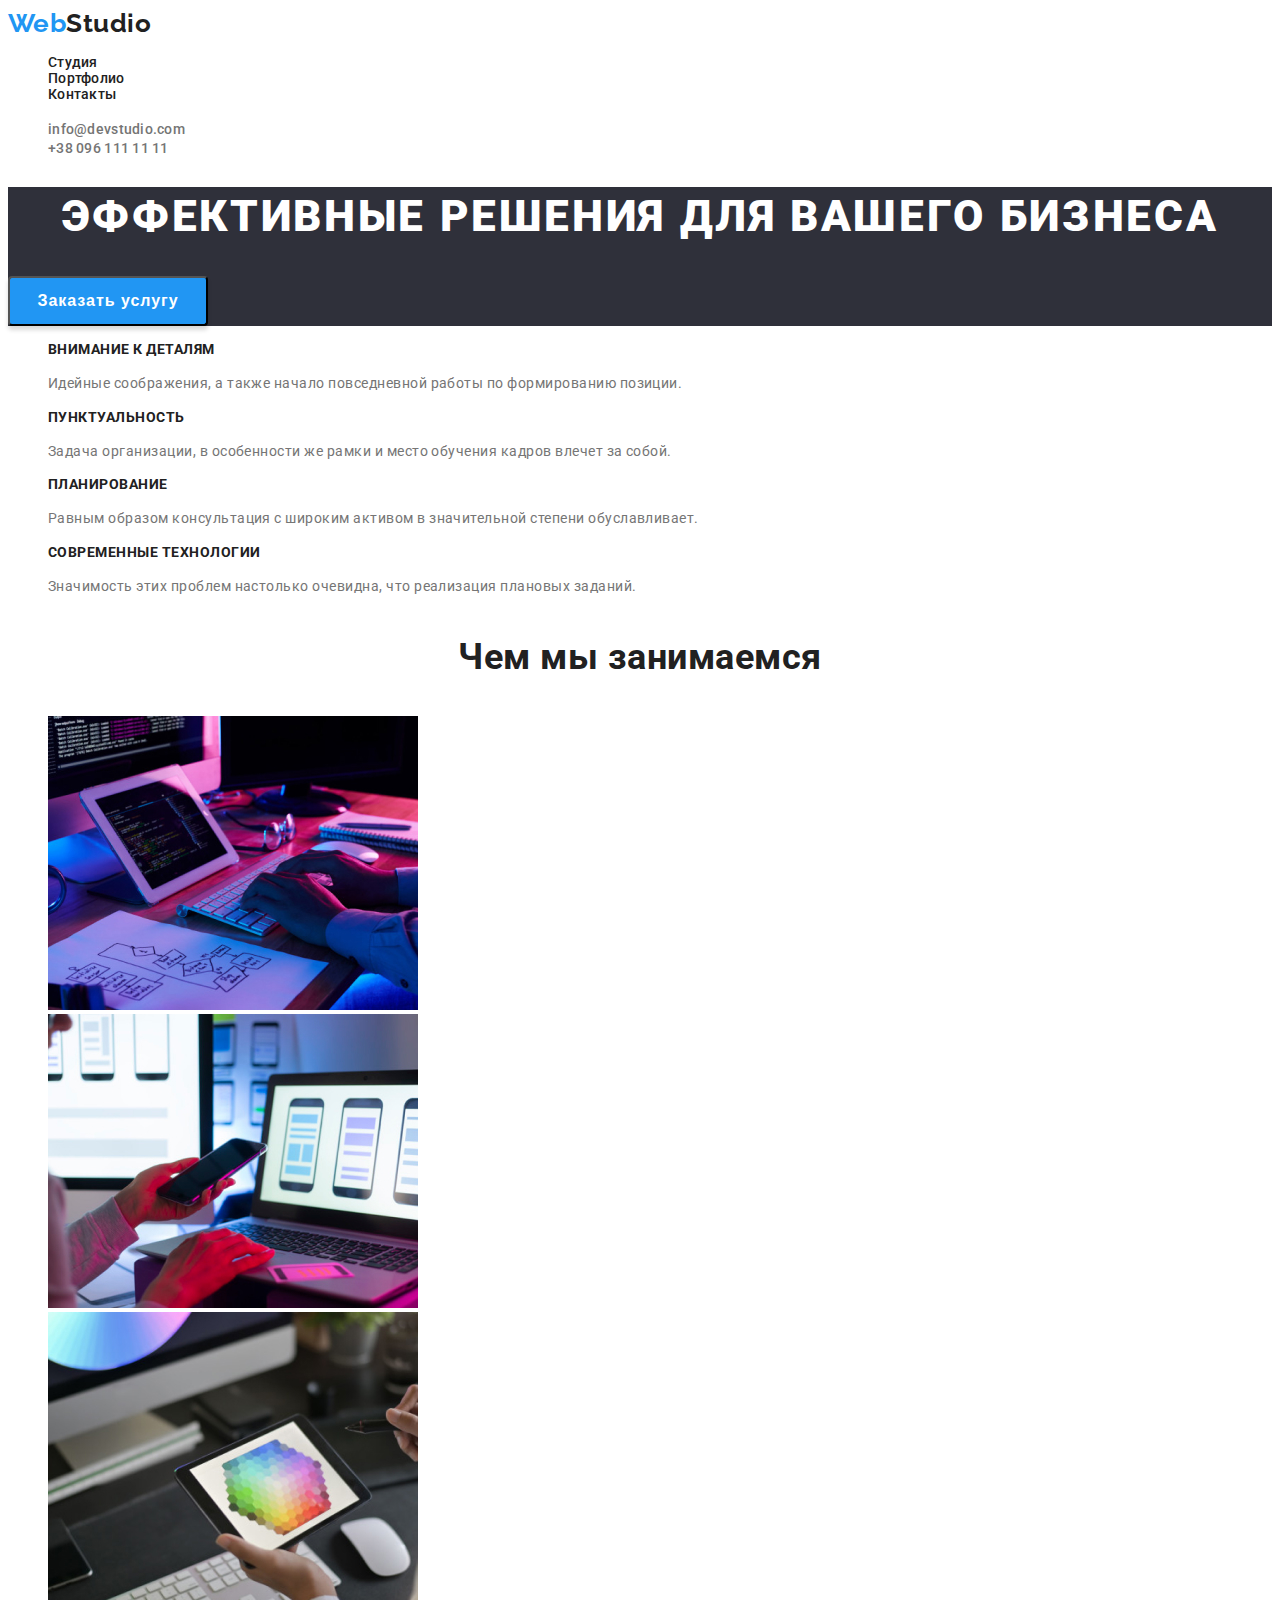
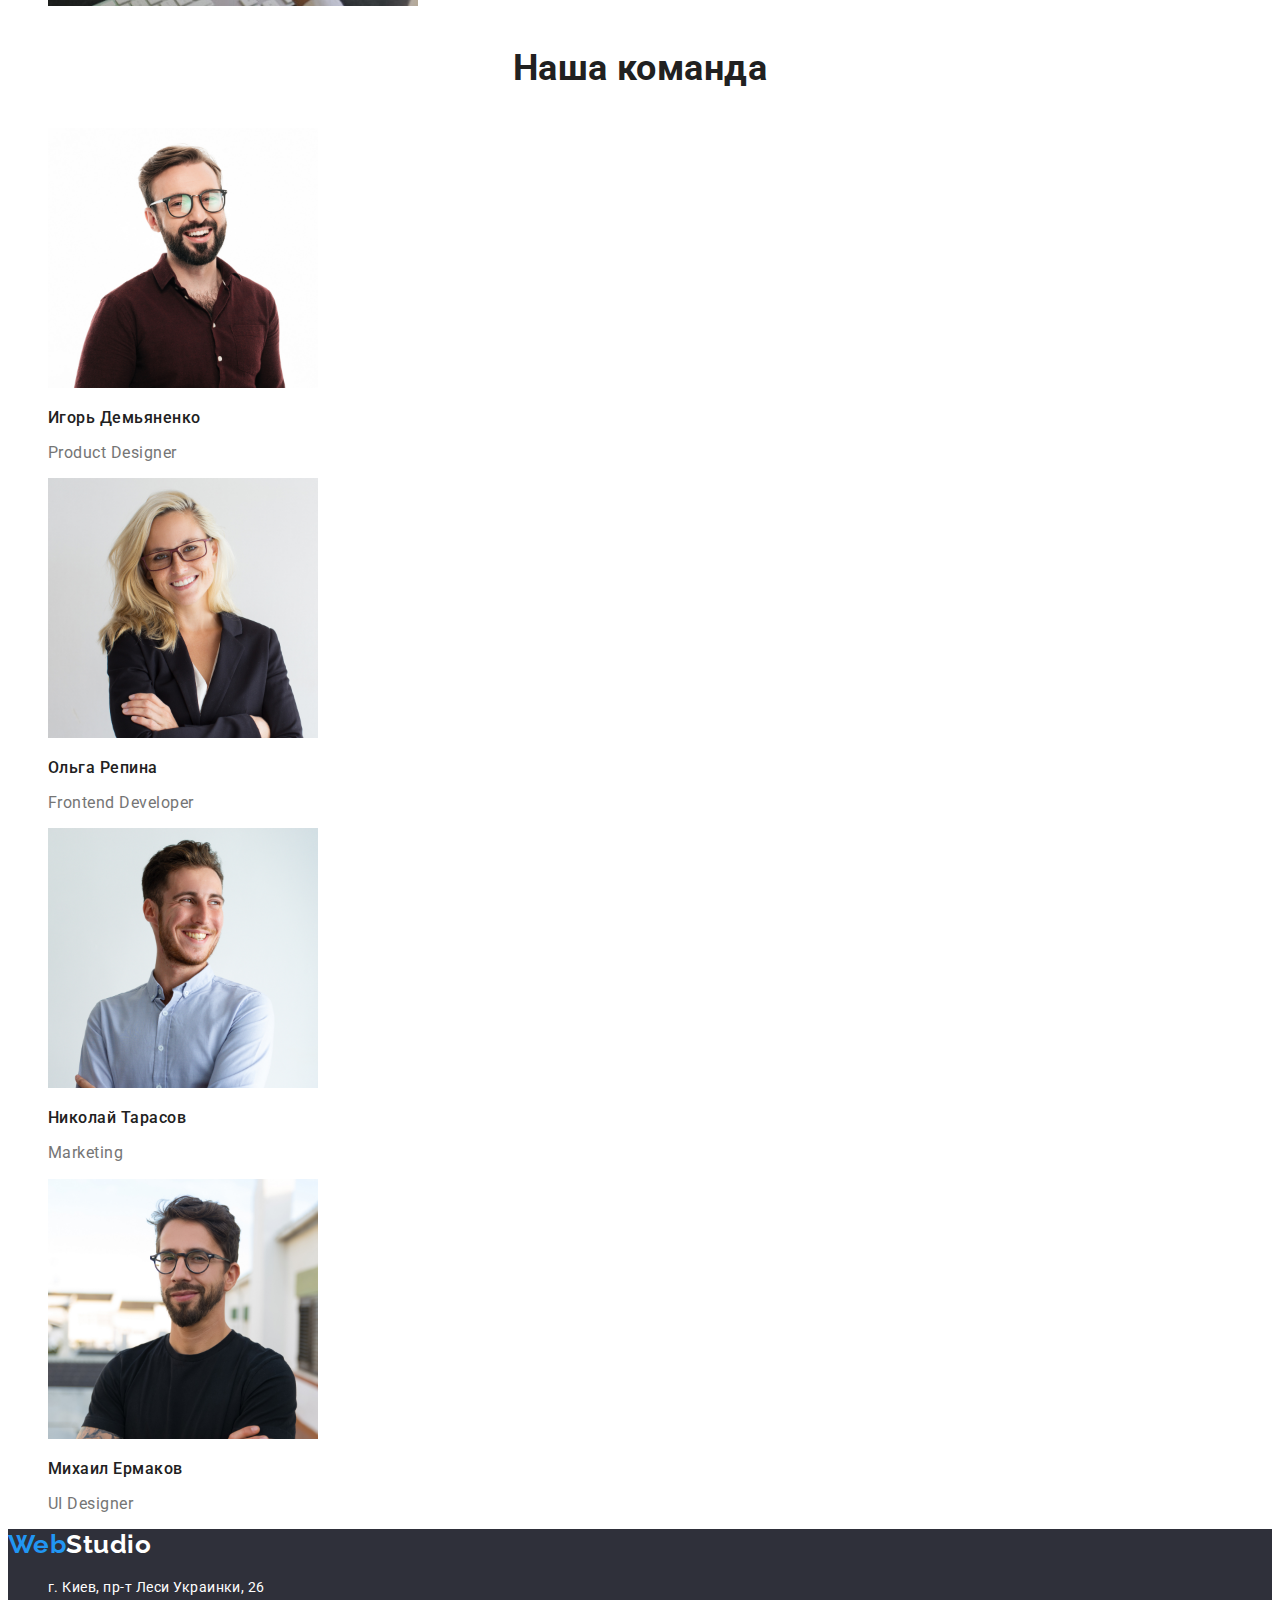
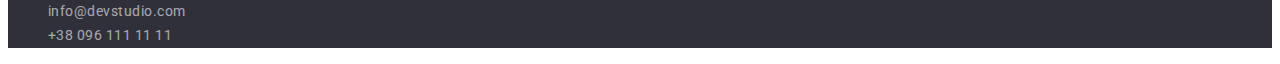
==== index.html @ a6983b5f "Add files via upload" ====
<!DOCTYPE html>
<html lang="ru">
  <head>
    <meta charset="UTF-8" />
    <meta http-equiv="X-UA-Compatible" content="IE=edge" />
    <meta name="viewport" content="width=device-width, initial-scale=1.0" />
    <title>Web Studio</title>
    <link rel="preconnect" href="https://fonts.googleapis.com">
<link rel="preconnect" href="https://fonts.gstatic.com" crossorigin><link rel="preconnect" href="https://fonts.googleapis.com">
<link rel="preconnect" href="https://fonts.gstatic.com" crossorigin>
<link href="https://fonts.googleapis.com/css2?family=Raleway:wght@700&family=Roboto:wght@400;500;700;900&display=swap" rel="stylesheet"/>
 <link rel="stylesheet" href="./css/styles.css" />
  </head>
  <body>
    <!-- Верхняя линия -->
    <header class="header">
      <nav class="navigation">
        <a href="/" lang="en" class="logo link"
          >Web<span class="logo-dark">Studio</span>
        </a>

        <ul class="menu list">
          <li class="menu-item"><a href="./index.html" class="menu-link link">Студия</a></li>
          <li class="menu-item"><a href="./portfolio.html" class="menu-link link">Портфолио</a></li>
          <li class="menu-item"><a href="" class="menu-link link">Контакты</a></li>
        </ul>
      </nav>

      <ul class="contact-list list">
        <li class="contact-item">
          <a href="mailto:info@devstudio.com" class="mail-header link">info@devstudio.com</a>
        </li>
        <li class="contact-item">
          <a href="tel:+380961111111" class="phone-number-header link">+38 096 111 11 11</a>
        </li>
      </ul>
    </header>

    <main>
      <!-- Шапка -->
      <section class="hero">
        <h1 class="hero-tite">Эффективные решения для вашего бизнеса</h1>

        <button type="button" class="hero-button">Заказать услугу</button>
      </section>

      <!-- Особенности -->
      <section class="specialization">
        <h2 hidden>Наши особенности</h2>
        <ul class="specialization-list list">
          <li class="specialization-item">
            <h3 class="specialization-title">Внимание к деталям</h3>
            <p class="specialization-text">
              Идейные соображения, а также начало повседневной работы по
              формированию позиции.
            </p>
          </li>
          <li class="specialization-item">
            <h3 class="specialization-title">Пунктуальность</h3>
            <p class="specialization-text">
              Задача организации, в особенности же рамки и место обучения кадров
              влечет за собой.
            </p>
          </li>
          <li class="specialization-item">
            <h3 class="specialization-title">Планирование</h3>
            <p class="specialization-text">
              Равным образом консультация с широким активом в значительной
              степени обуславливает.
            </p>
          </li>
          <li class="specialization-item">
            <h3 class="specialization-title">Современные технологии</h3>
            <p class="specialization-text">
              Значимость этих проблем настолько очевидна, что реализация
              плановых заданий.
            </p>
          </li>
        </ul>
      </section>
      <!-- Чем мы занимаемся -->
      <section class="our-work">
        <h2 class="our-work-title title">Чем мы занимаемся</h2>
        <ul class="our-work-list list">
          <li class="our-work-item">
            <img
              src="./images/page-proofs.jpg"
              alt="Верстка"
              width="370"
              height="294"
            />
          </li>
          <li class="our-work-item">
            <img
              src="./images/design.jpg"
              alt="Дизайн"
              width="370"
              height="294"
            />
          </li>
          <li class="our-work-item">
            <img
              src="./images/external-design.jpg"
              alt="Внешний дизайн"
              width="370"
              height="294"
            />
          </li>
        </ul>
      </section>
      
      <!-- Наша команда -->
      <section class="our-team">
        <h2 class="our-team-title title">Наша команда</h2>
        <ul class="our-team-list list">
          <li class="our-team-item">
            <img
              src="./images/team/photo1.jpg"
              alt="Игорь Демьяненко"
              width="270"
              height="260"
            />
            <h3 class="our-team-name">Игорь Демьяненко</h3>
            <p lang="en" class="our-team-text">Product Designer</p>
          </li>

          <li class="our-team-item">
            <img
              src="./images/team/photo2.jpg"
              alt="Ольга Репина"
              width="270"
              height="260"
            />
            <h3 class="our-team-name">Ольга Репина</h3>
            <p lang="en" class="our-team-text">Frontend Developer</p>
          </li>

          <li class="our-team-item">
            <img
              src="./images/team/photo3.jpg"
              alt="Николай Тарасов"
              width="270"
              height="260"
            />
            <h3 class="our-team-name">Николай Тарасов</h3>
            <p lang="en" class="our-team-text">Marketing</p>
          </li>

          <li class="our-team-item">
            <img
              src="./images/team/photo4.jpg"
              alt="Михаил Ермаков"
              width="270"
              height="260"
            />
            <h3 class="our-team-name">Михаил Ермаков</h3>
            <p lang="en" class="our-team-text">UI Designer</p>
          </li>
        </ul>
      </section>
    </main>

    <!-- Подвал -->
    <footer class="footer">
      <a href="/" lang="en" class="logo link"
        >Web<span class="logo-light">Studio</span></a
      >

      <address>
        <ul class="contact-list list">
          <li class="contact-list-item">
            <a
              href="https://goo.gl/maps/c3DatfC8NeGpE9Bo7"
              target="_blank"
              rel="noopener noreferrer"
              class="contact-link link"
              >г. Киев, пр-т Леси Украинки, 26</a
            >
          </li>
          <li class="contact-footer">
            <a href="mailto:info@devstudio.com" class="mail-footer link">info@devstudio.com</a>
          </li>
          <li class="contact-footer ">
            <a href="tel:+380961111111" class="phone-number-footer link">+38 096 111 11 11</a>
          </li>
        </ul>
      </address>
    </footer>
  </body>
</html>
---- css/styles.css ----
/*osnva color:212121 # 
vtorichnii color: #757575
shapka color: #FFFFFF;
background: #2F303A;
*/



:root  {
 --primery-text-color:#212121;
 --title-text-color: #212121;
 --text-color:#757575;
 --accent-color:#2196F3;
 --primary-background-color:#FFFFFF;
 --hero-background: #2F303A;
 --rgba-footer:rgba(255, 255, 255, 0.6);
 --portfolio-color-button: #F5F4FA;
}
body {
    font-family: Roboto, sans-serif;
    letter-spacing: 0.03em;
    color: #212121;;
}

.list {
    list-style: none;
}

.link {
    text-decoration: none;
}

.title {
    font-weight: 700;
    font-size: 36px;
    line-height: 1.6;
    text-align: center;
}

/*======================LOGO=====================*/

.logo {
    font-family: 'Raleway';
    font-weight: 700;
    font-size: 26px;
    line-height: 1.2;

    color: #2196F3;
}

.logo-dark {
    color: #212121;
}

.logo-light {
    color: #FFFFFF;

    /*======================HEADER=====================*/

}
.header {
    background: #FFFFFF
}

/*MENU*/

.menu-item {
    font-weight: 500;
    font-size: 14px;
    line-height: 1.14;
    letter-spacing: 0.02em;

}

.menu-link:hover,
.menu-link:focus {
    color: #2196F3
}

.menu-link {
    color: #212121
}

.mail-header {
    font-weight: 500;
    font-size: 14px;
    line-height: 1.14;
    letter-spacing: 0.02em;

    color: #757575

}
.mail-header:hover,
.mail-header:focus {
    color: #2196F3
}

.phone-number-header {
    font-weight: 500;
    font-size: 14px;
    line-height: 1.14;
    letter-spacing: 0.02em;

    color: #757575
}
.phone-number-header:hover,
.phone-number-header:focus {
    color: #2196F3

}

/*======================HERO=====================*/

.hero {
    background: #2F303A;
}

/*TITLE*/

.hero-tite {
    font-weight: 900;
        font-size: 44px;
        line-height: 1.36;
        text-align: center;
        letter-spacing: 0.06em;
        text-transform: uppercase;
    
        color: #FFFFFF;
}

/*BUTTON*/

.hero-button {
    font-weight: 700;
        font-size: 16px;
        line-height: 1.9;
        letter-spacing: 0.06em;
    
        color: #FFFFFF;

    width: 200px;
        height: 50px;
        left: 700px;
        top: 430px;
    
        background: #2196F3;
        box-shadow: 0px 4px 4px rgba(0, 0, 0, 0.15);
        border-radius: 4px;

            cursor: pointer;
}
.hero-button:hover,
.hero-button:focus {
    font-weight: 700;
        font-size: 16px;
        line-height: 1.9;
        letter-spacing: 0.06em;
    
        color: #FFFFFF;

    width: 200px;
    height: 50px;
    left: 700px;
    top: 430px;

    background: #188CE8;
    box-shadow: 0px 4px 4px rgba(0, 0, 0, 0.15);
    border-radius: 4px;
   
}

/*======================SPECIALIZATION=====================*/

.specialization-title {
    font-weight: 700;
        font-size: 14px;
        line-height: 1.14;
        text-transform: uppercase;
    
}

.specialization-text {
        font-size: 14px;
        line-height: 1.7;
        
         color: #757575;
}

/*======================OUR WORK=====================*/



/*======================OUR TEAM=====================*/

.our-team-name {
    font-weight: 500;
        font-size: 16px;
        line-height: 1.2;
}

.our-team-text {
        font-size: 16px;
        line-height: 1.2;
    
        color: #757575
}

/*======================FOOTER=====================*/

.footer {
    background: #2F303A;
}

.contact-link {
    font-style: normal;
     font-weight: 400;
        font-size: 14px;
        line-height: 1.7;
    
        color: #FFFFFF;
}
.contact-link:hover,
.contact-link:focus {
    color: #2196F3
}

/*MAIL*/

.mail-footer {
    font-style: normal;
        font-weight: 400;
        font-size: 14px;
        line-height: 1.7;
    
        color: rgba(255, 255, 255, 0.6);
}
.mail-footer:hover,
.mail-footer:focus {
    color: #2196F3
}

/*PHONE*/

.phone-number-footer {
    font-style: normal;
        font-weight: 400;
        font-size: 14px;
        line-height: 1.7;
        color: rgba(255, 255, 255, 0.6);
}
.phone-number-footer:hover,
.phone-number-footer:focus {
    color: #2196F3
}

/*======================PORTFOLIO PAGE=====================*/

.filter-button {
    font-weight: 500;
        font-size: 16px;
        line-height: 1.6;
        text-align: center;
    
        background: #F5F4FA;
        border-radius: 4px;
        cursor: pointer;
}
.filter-button:hover,
.filter-button:focus {
    background: #2196F3;
    color: #FFFFFF;
        box-shadow: 0px 3px 1px rgba(0, 0, 0, 0.1), 0px 1px 2px rgba(0, 0, 0, 0.08), 0px 2px 2px rgba(0, 0, 0, 0.12);
        border-radius: 4px;
}

.potfolio-title {
    font-weight: 700;
    font-size: 18px;
    line-height: 2;
    letter-spacing: 0.06em;
}


.potfolio-text {
    font-size: 16px;
    line-height: 1.9;

    color: #757575;
}
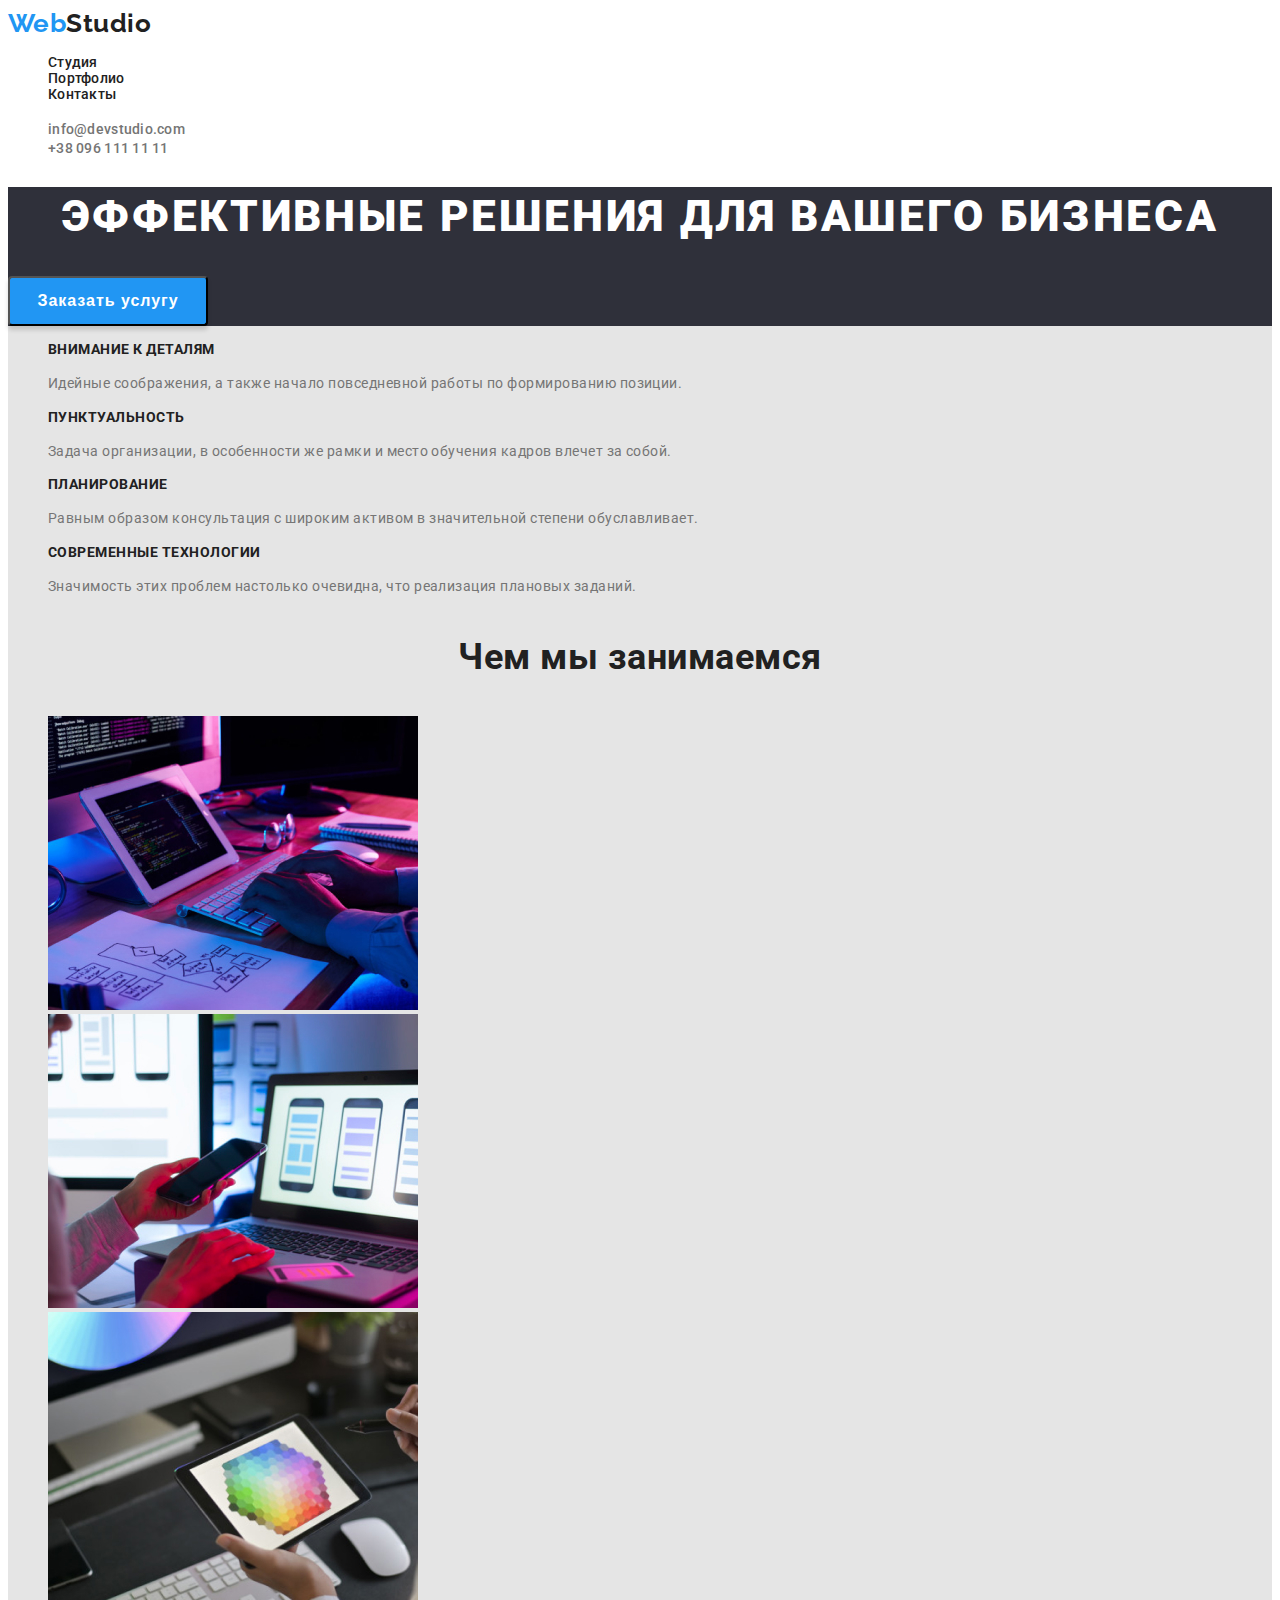
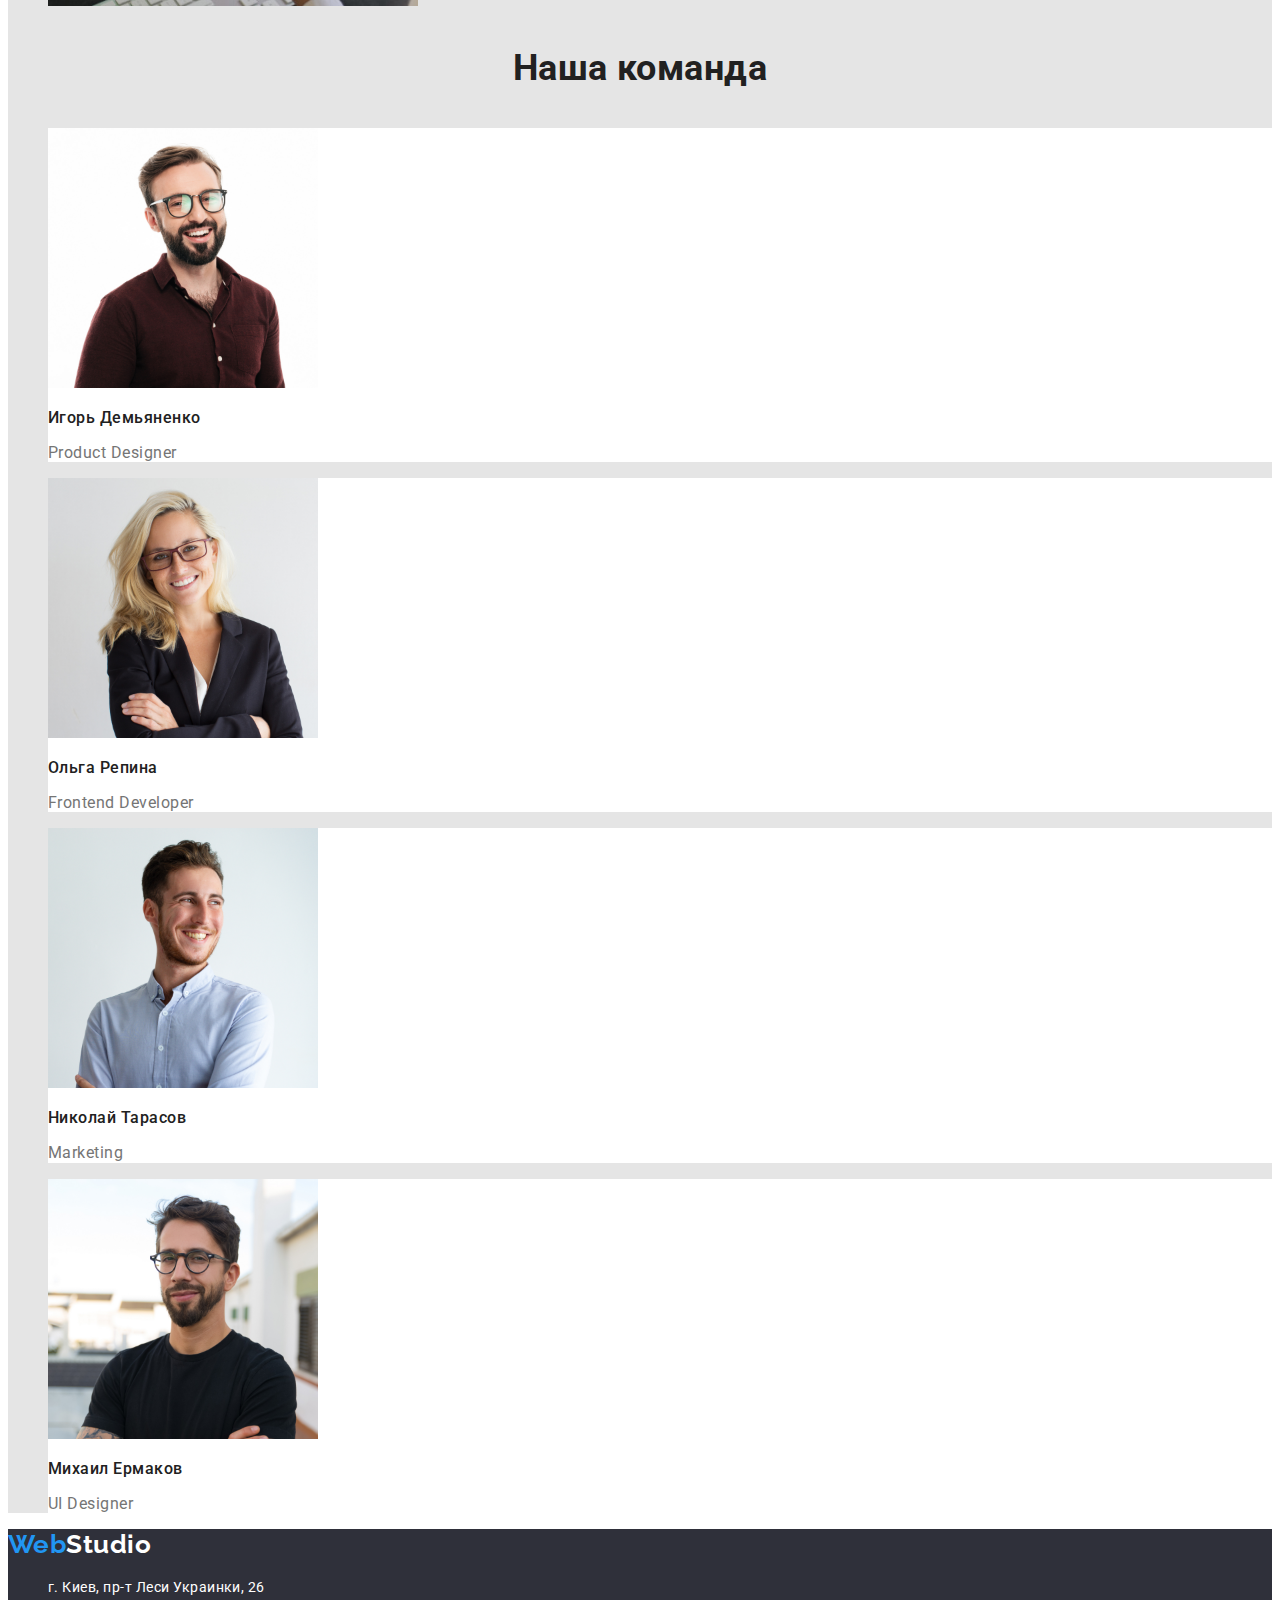
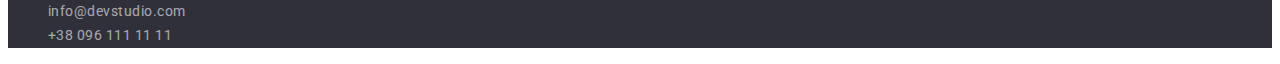
==== commit 936b6c25: "Add files via upload" ====
--- a/index.html
+++ b/index.html
@@ -36,7 +36,7 @@
       </ul>
     </header>
 
-    <main>
+    <main class="studio-main">
       <!-- Шапка -->
       <section class="hero">
         <h1 class="hero-tite">Эффективные решения для вашего бизнеса</h1>
--- a/css/styles.css
+++ b/css/styles.css
@@ -58,9 +58,6 @@
     /*======================HEADER=====================*/
 
 }
-.header {
-    background: #FFFFFF
-}
 
 /*MENU*/
 
@@ -207,10 +204,6 @@
 
 /*======================FOOTER=====================*/
 
-.footer {
-    background: #2F303A;
-}
-
 .contact-link {
     font-style: normal;
      font-weight: 400;
@@ -253,6 +246,25 @@
     color: #2196F3
 }
 
+/*======================BACKGROUND=====================*/
+.footer {
+    background: #2F303A;
+}
+.header {
+    background: #FFFFFF
+}
+.studio-main {
+    background: #E5E5E5;
+}
+.our-team-item {
+    background: #FFFFFF;
+}
+.portfolio-main {
+    background: #E5E5E5; 
+}
+.portfolio-item {
+background: #FFFFFF;
+}
 /*======================PORTFOLIO PAGE=====================*/
 
 .filter-button {
@@ -286,4 +298,5 @@
     line-height: 1.9;
 
     color: #757575;
-}+}
+
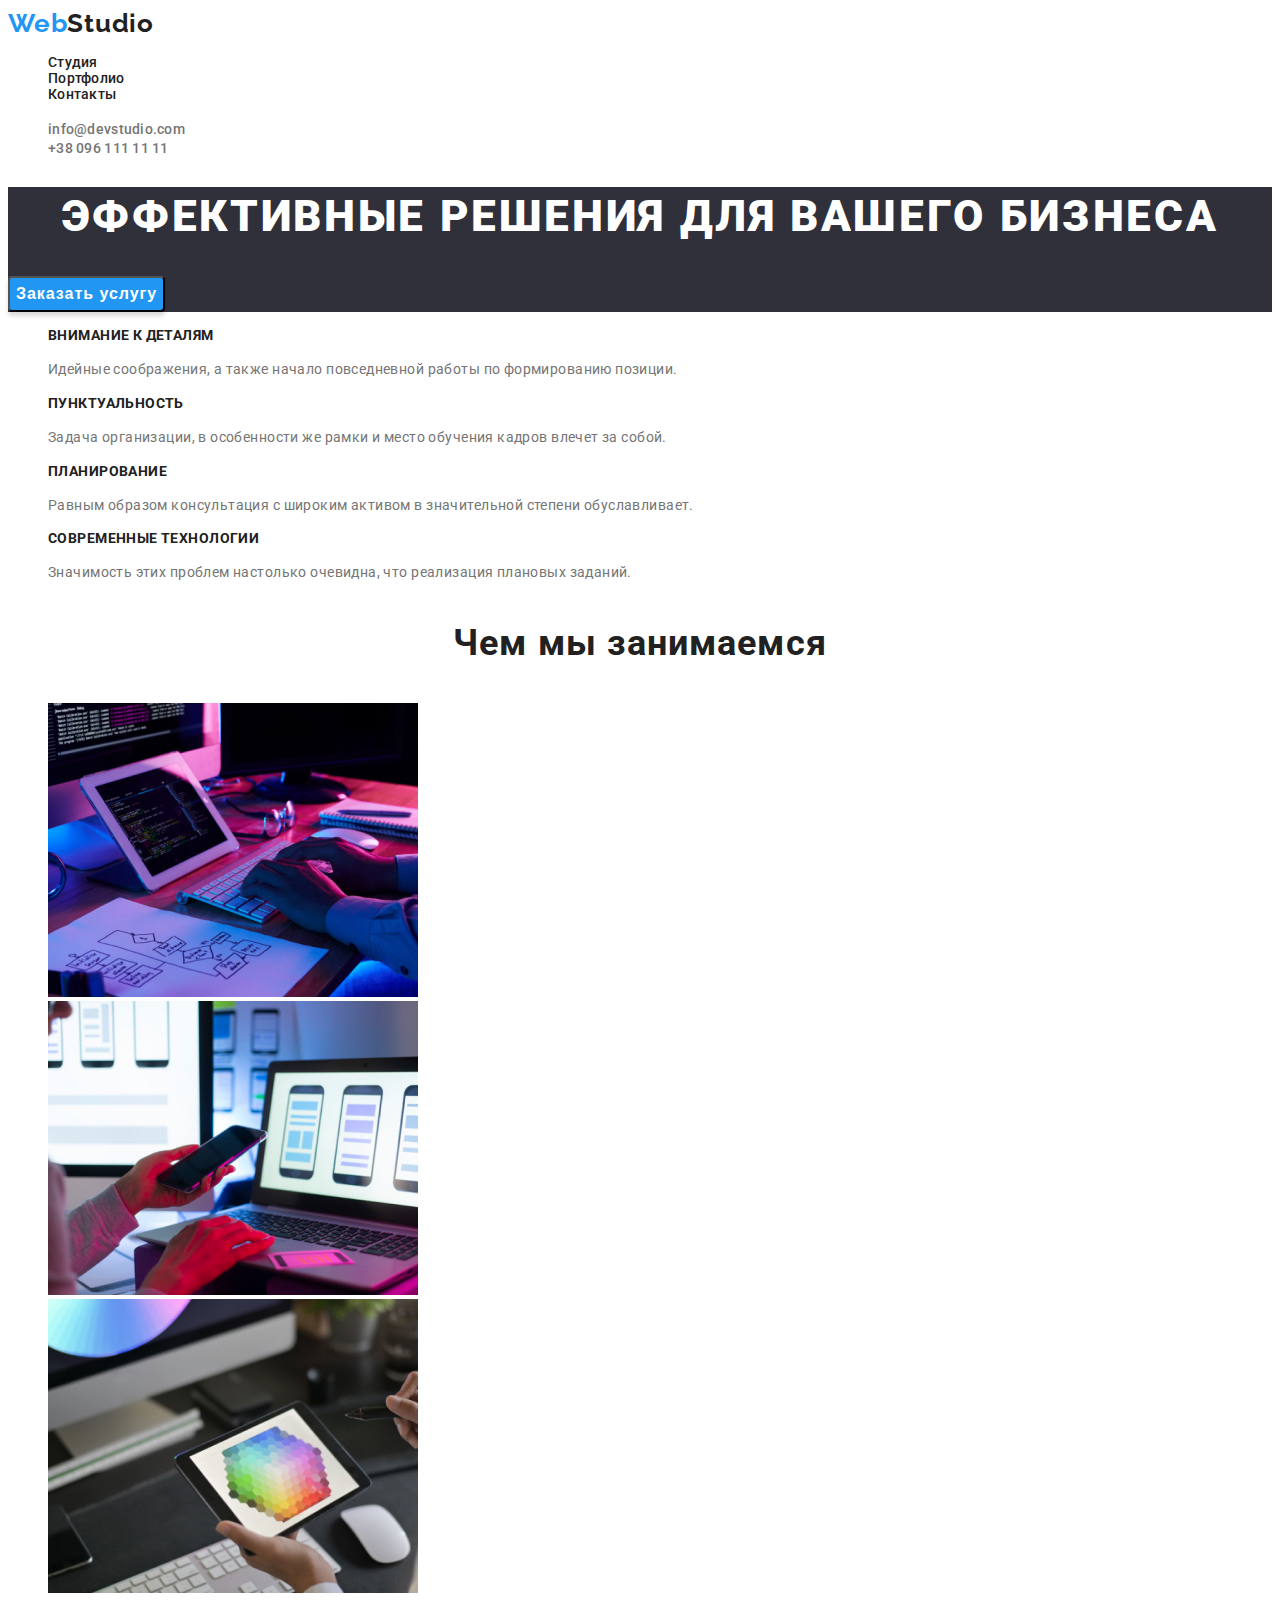
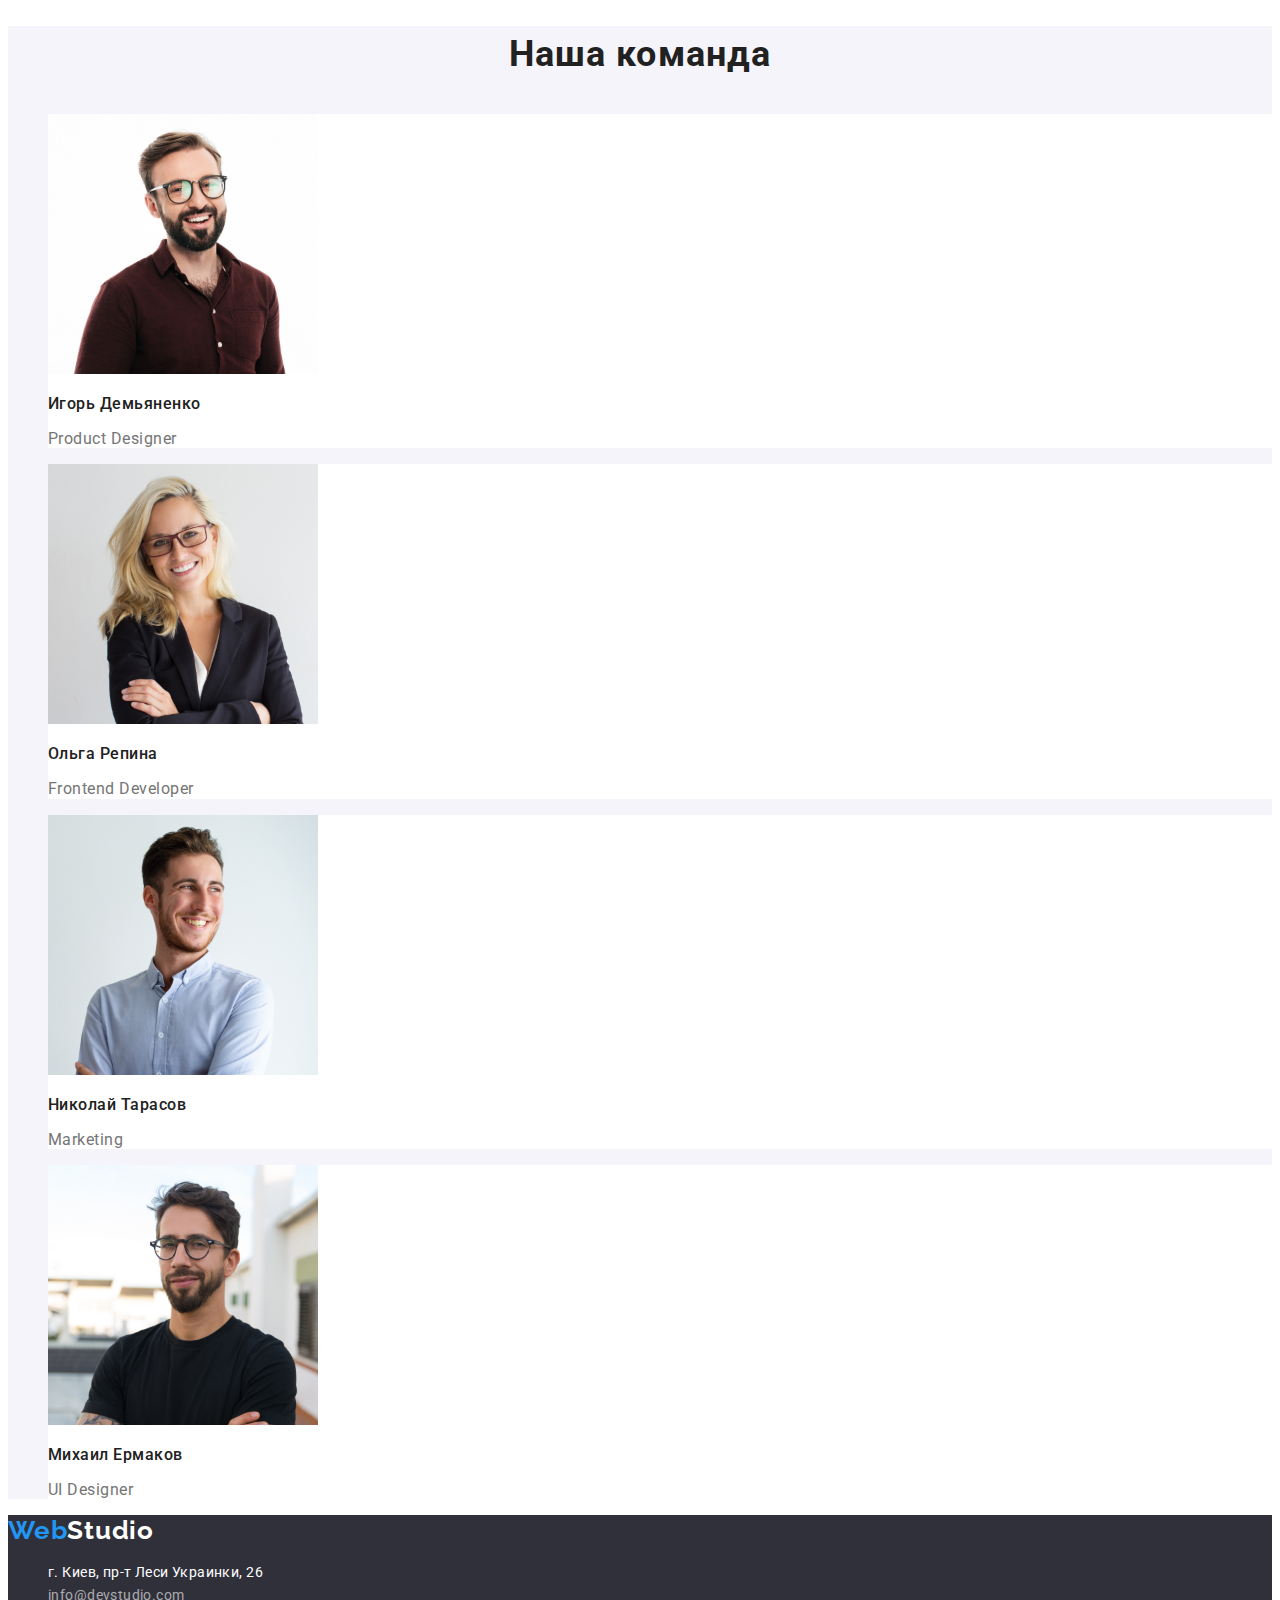
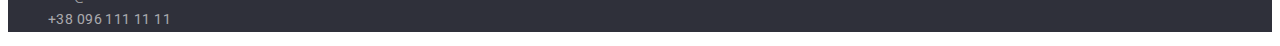
==== commit 4a198793: "Add files via upload" ====
--- a/index.html
+++ b/index.html
@@ -5,33 +5,47 @@
     <meta http-equiv="X-UA-Compatible" content="IE=edge" />
     <meta name="viewport" content="width=device-width, initial-scale=1.0" />
     <title>Web Studio</title>
-    <link rel="preconnect" href="https://fonts.googleapis.com">
-<link rel="preconnect" href="https://fonts.gstatic.com" crossorigin><link rel="preconnect" href="https://fonts.googleapis.com">
-<link rel="preconnect" href="https://fonts.gstatic.com" crossorigin>
-<link href="https://fonts.googleapis.com/css2?family=Raleway:wght@700&family=Roboto:wght@400;500;700;900&display=swap" rel="stylesheet"/>
- <link rel="stylesheet" href="./css/styles.css" />
+    <link rel="preconnect" href="https://fonts.googleapis.com" />
+    <link rel="preconnect" href="https://fonts.gstatic.com" crossorigin />
+    <link rel="preconnect" href="https://fonts.googleapis.com" />
+    <link rel="preconnect" href="https://fonts.gstatic.com" crossorigin />
+    <link
+      href="https://fonts.googleapis.com/css2?family=Raleway:wght@700&family=Roboto:wght@400;500;700;900&display=swap"
+      rel="stylesheet"
+    />
+    <link rel="stylesheet" href="./css/styles.css" />
   </head>
   <body>
     <!-- Верхняя линия -->
     <header class="header">
       <nav class="navigation">
-        <a href="/" lang="en" class="logo link"
+        <a href="./index.html" lang="en" class="logo link"
           >Web<span class="logo-dark">Studio</span>
         </a>
 
         <ul class="menu list">
-          <li class="menu-item"><a href="./index.html" class="menu-link link">Студия</a></li>
-          <li class="menu-item"><a href="./portfolio.html" class="menu-link link">Портфолио</a></li>
-          <li class="menu-item"><a href="" class="menu-link link">Контакты</a></li>
+          <li class="menu-item">
+            <a href="./index.html" class="menu-link link">Студия</a>
+          </li>
+          <li class="menu-item">
+            <a href="./portfolio.html" class="menu-link link">Портфолио</a>
+          </li>
+          <li class="menu-item">
+            <a href="" class="menu-link link">Контакты</a>
+          </li>
         </ul>
       </nav>
 
       <ul class="contact-list list">
         <li class="contact-item">
-          <a href="mailto:info@devstudio.com" class="mail-header link">info@devstudio.com</a>
+          <a href="mailto:info@devstudio.com" class="mail-header link"
+            >info@devstudio.com</a
+          >
         </li>
         <li class="contact-item">
-          <a href="tel:+380961111111" class="phone-number-header link">+38 096 111 11 11</a>
+          <a href="tel:+380961111111" class="phone-number-header link"
+            >+38 096 111 11 11</a
+          >
         </li>
       </ul>
     </header>
@@ -108,7 +122,7 @@
           </li>
         </ul>
       </section>
-      
+
       <!-- Наша команда -->
       <section class="our-team">
         <h2 class="our-team-title title">Наша команда</h2>
@@ -166,7 +180,7 @@
         >Web<span class="logo-light">Studio</span></a
       >
 
-      <address>
+      <address class="address">
         <ul class="contact-list list">
           <li class="contact-list-item">
             <a
@@ -178,10 +192,14 @@
             >
           </li>
           <li class="contact-footer">
-            <a href="mailto:info@devstudio.com" class="mail-footer link">info@devstudio.com</a>
-          </li>
-          <li class="contact-footer ">
-            <a href="tel:+380961111111" class="phone-number-footer link">+38 096 111 11 11</a>
+            <a href="mailto:info@devstudio.com" class="mail-footer link"
+              >info@devstudio.com</a
+            >
+          </li>
+          <li class="contact-footer">
+            <a href="tel:+380961111111" class="phone-number-footer link"
+              >+38 096 111 11 11</a
+            >
           </li>
         </ul>
       </address>
--- a/css/styles.css
+++ b/css/styles.css
@@ -1,25 +1,18 @@
-/*osnva color:212121 # 
-vtorichnii color: #757575
-shapka color: #FFFFFF;
-background: #2F303A;
-*/
-
-
-
 :root  {
  --primery-text-color:#212121;
  --title-text-color: #212121;
- --text-color:#757575;
+ --text-color:#757575 ;
  --accent-color:#2196F3;
  --primary-background-color:#FFFFFF;
  --hero-background: #2F303A;
  --rgba-footer:rgba(255, 255, 255, 0.6);
  --portfolio-color-button: #F5F4FA;
 }
+
 body {
     font-family: Roboto, sans-serif;
-    letter-spacing: 0.03em;
-    color: #212121;;
+    color: var(--primery-text-color);
+    background-color: var(--primary-background-color);
 }
 
 .list {
@@ -35,6 +28,7 @@
     font-size: 36px;
     line-height: 1.6;
     text-align: center;
+    letter-spacing: 0.03em;
 }
 
 /*======================LOGO=====================*/
@@ -44,16 +38,17 @@
     font-weight: 700;
     font-size: 26px;
     line-height: 1.2;
-
-    color: #2196F3;
+    letter-spacing: 0.03em;
+
+    color: var(--accent-color);
 }
 
 .logo-dark {
-    color: #212121;
+    color: var(--primery-text-color);
 }
 
 .logo-light {
-    color: #FFFFFF;
+    color: var(--primary-background-color);
 
     /*======================HEADER=====================*/
 
@@ -71,11 +66,11 @@
 
 .menu-link:hover,
 .menu-link:focus {
-    color: #2196F3
+    color: var(--accent-color)
 }
 
 .menu-link {
-    color: #212121
+    color: var(--primery-text-color)
 }
 
 .mail-header {
@@ -84,12 +79,12 @@
     line-height: 1.14;
     letter-spacing: 0.02em;
 
-    color: #757575
+    color: var(--text-color);
 
 }
 .mail-header:hover,
 .mail-header:focus {
-    color: #2196F3
+    color: var(--accent-color)
 }
 
 .phone-number-header {
@@ -98,18 +93,18 @@
     line-height: 1.14;
     letter-spacing: 0.02em;
 
-    color: #757575
+    color: var(--text-color);
 }
 .phone-number-header:hover,
 .phone-number-header:focus {
-    color: #2196F3
+    color: var(--accent-color);
 
 }
 
 /*======================HERO=====================*/
 
 .hero {
-    background: #2F303A;
+    background: var(--hero-background);
 }
 
 /*TITLE*/
@@ -122,7 +117,7 @@
         letter-spacing: 0.06em;
         text-transform: uppercase;
     
-        color: #FFFFFF;
+        color: var(--primary-background-color);
 }
 
 /*BUTTON*/
@@ -133,14 +128,8 @@
         line-height: 1.9;
         letter-spacing: 0.06em;
     
-        color: #FFFFFF;
-
-    width: 200px;
-        height: 50px;
-        left: 700px;
-        top: 430px;
-    
-        background: #2196F3;
+        color: var(--primary-background-color);
+        background: var(--accent-color);
         box-shadow: 0px 4px 4px rgba(0, 0, 0, 0.15);
         border-radius: 4px;
 
@@ -152,17 +141,11 @@
         font-size: 16px;
         line-height: 1.9;
         letter-spacing: 0.06em;
-    
-        color: #FFFFFF;
-
-    width: 200px;
-    height: 50px;
-    left: 700px;
-    top: 430px;
-
-    background: #188CE8;
-    box-shadow: 0px 4px 4px rgba(0, 0, 0, 0.15);
-    border-radius: 4px;
+        
+        color: var(--primary-background-color);
+        background: #188CE8;
+        box-shadow: 0px 4px 4px rgba(0, 0, 0, 0.15);
+        border-radius: 4px;
    
 }
 
@@ -172,6 +155,7 @@
     font-weight: 700;
         font-size: 14px;
         line-height: 1.14;
+        letter-spacing: 0.03em;
         text-transform: uppercase;
     
 }
@@ -179,8 +163,9 @@
 .specialization-text {
         font-size: 14px;
         line-height: 1.7;
+        letter-spacing: 0.03em;
         
-         color: #757575;
+         color: var(--text-color);;
 }
 
 /*======================OUR WORK=====================*/
@@ -188,82 +173,71 @@
 
 
 /*======================OUR TEAM=====================*/
-
+.our-team {
+    background-color: var(--portfolio-color-button);
+}
+
+.our-team-item {
+    background: var(--primary-background-color)
+}
 .our-team-name {
     font-weight: 500;
         font-size: 16px;
         line-height: 1.2;
+        letter-spacing: 0.03em;
 }
 
 .our-team-text {
         font-size: 16px;
         line-height: 1.2;
-    
-        color: #757575
+        letter-spacing: 0.03em;
+    
+        color: var(--text-color);
 }
 
 /*======================FOOTER=====================*/
-
-.contact-link {
-    font-style: normal;
-     font-weight: 400;
-        font-size: 14px;
-        line-height: 1.7;
-    
-        color: #FFFFFF;
-}
-.contact-link:hover,
-.contact-link:focus {
-    color: #2196F3
-}
-
-/*MAIL*/
-
-.mail-footer {
+.address{
     font-style: normal;
         font-weight: 400;
         font-size: 14px;
         line-height: 1.7;
-    
-        color: rgba(255, 255, 255, 0.6);
-}
+        letter-spacing: 0.03em;
+
+}
+.contact-link {
+        color: var(--primary-background-color);
+}
+.contact-link:hover,
+.contact-link:focus {
+    color: var(--accent-color)
+}
+
+/*MAIL*/
+
+.mail-footer,
+.phone-number-footer {
+        color: var(--rgba-footer);
+}
+
+.phone-number-footer:hover,
+.phone-number-footer:focus,
 .mail-footer:hover,
 .mail-footer:focus {
-    color: #2196F3
-}
-
-/*PHONE*/
-
-.phone-number-footer {
-    font-style: normal;
-        font-weight: 400;
-        font-size: 14px;
-        line-height: 1.7;
-        color: rgba(255, 255, 255, 0.6);
-}
-.phone-number-footer:hover,
-.phone-number-footer:focus {
-    color: #2196F3
+    color: var(--accent-color)
 }
 
 /*======================BACKGROUND=====================*/
 .footer {
-    background: #2F303A;
+    background: var(--hero-background);
 }
 .header {
-    background: #FFFFFF
-}
-.studio-main {
-    background: #E5E5E5;
+    background: var(--primary-background-color);
 }
 .our-team-item {
-    background: #FFFFFF;
-}
-.portfolio-main {
-    background: #E5E5E5; 
+    background: var(--primary-background-color);
 }
 .portfolio-item {
-background: #FFFFFF;
+background: var(--primary-background-color);
 }
 /*======================PORTFOLIO PAGE=====================*/
 
@@ -272,19 +246,22 @@
         font-size: 16px;
         line-height: 1.6;
         text-align: center;
-    
-        background: #F5F4FA;
+        letter-spacing: 0.03em;
+    
+        background: var(--portfolio-color-button);
         border-radius: 4px;
         cursor: pointer;
 }
 .filter-button:hover,
 .filter-button:focus {
-    background: #2196F3;
-    color: #FFFFFF;
+    background: var(--accent-color);
+    color: var(--primary-background-color);
         box-shadow: 0px 3px 1px rgba(0, 0, 0, 0.1), 0px 1px 2px rgba(0, 0, 0, 0.08), 0px 2px 2px rgba(0, 0, 0, 0.12);
         border-radius: 4px;
 }
-
+.portfolio-item {
+    background: var(--primary-background-color);
+}
 .potfolio-title {
     font-weight: 700;
     font-size: 18px;
@@ -296,7 +273,8 @@
 .potfolio-text {
     font-size: 16px;
     line-height: 1.9;
-
-    color: #757575;
-}
-
+    letter-spacing: 0.03em;
+
+    color: var(--text-color);
+}
+
